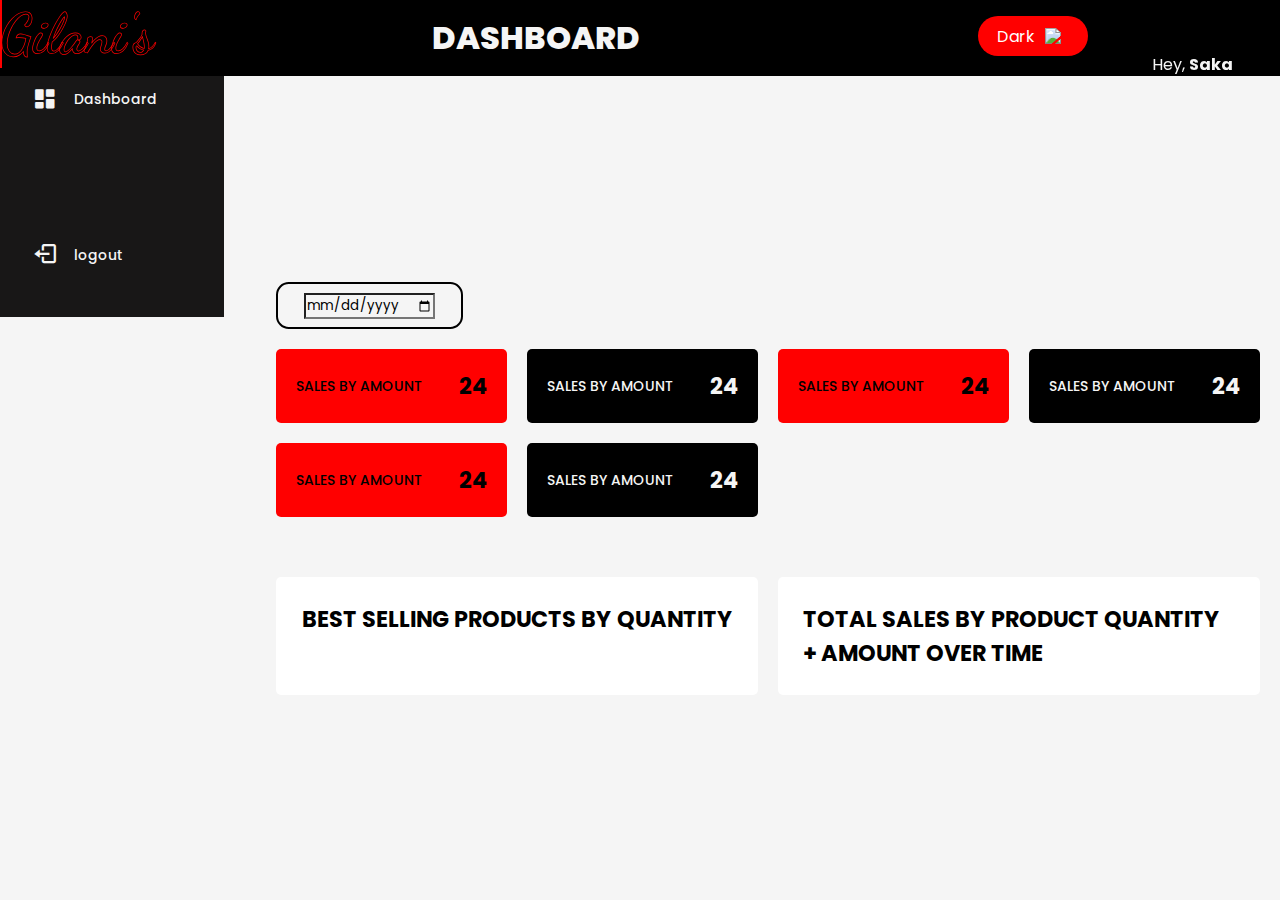
==== index.html @ db0be956 "size" ====
<!DOCTYPE html>
<html lang="en">
<head>
  <meta charset="UTF-8">
  <meta name="viewport" content="width=device-width, initial-scale=1.0">
  <title>DASHBOARD</title>

  <link rel="stylesheet" href="css/style.css">

  <!--box icons-->
  <link href='https://unpkg.com/boxicons@2.1.4/css/boxicons.min.css' rel='stylesheet'>

  <!--google font-->
  <link rel="preconnect" href="https://fonts.googleapis.com">
<link rel="preconnect" href="https://fonts.gstatic.com" crossorigin>
<link href="https://fonts.googleapis.com/css2?family=Poppins:ital,wght@0,100;0,200;0,300;0,400;0,500;0,600;0,700;0,800;0,900;1,100;1,200;1,300;1,400;1,500;1,600;1,700;1,800;1,900&display=swap" rel="stylesheet">

<link rel="preconnect" href="https://fonts.googleapis.com">
<link rel="preconnect" href="https://fonts.gstatic.com" crossorigin>
<link href="https://fonts.googleapis.com/css2?family=Dancing+Script:wght@400..700&display=swap" rel="stylesheet">

<!--material icons-->
<link rel="stylesheet" href="https://fonts.googleapis.com/css2?family=Material+Symbols+Outlined:opsz,wght,FILL,GRAD@20..48,100..700,0..1,-50..200" />

</head>
<body>
  <div class="home">
    
   <header class="header">
      <a href="#" class="logo">Gilani's</a>

      <div class="heading">
        <h1>DASHBOARD</h1>
      </div>

      <div class="toggle-btn" id="theme-toggler">
        <span id="btnText">Dark</span>
        <img src="img/moon.png" id="btnIcon">
      </div>

      <div class="profile">
        <div class="info">
          <p>Hey, <b>Saka</b></p>
        </div>
        <div class="profile-photo">
          <img src="img/0_Saka.webp" alt="">
        </div>
      </div>
    </header> 
    <aside>
      <div class="top">
    <div class="close" id="close-btn">
       <i class='bx bx-x'></i>
    </div>
  </div>
  <div class="sidebar">
    <a href="#">
      <i class='bx bxs-dashboard'></i>
      <h3>Dashboard</h3>
    </a>
    <a href="#">
      <i class='bx bx-log-out'></i>
      <h3>logout</h3>
    </a>
  </div>
  </aside>
  <!--aside end-->

  <div class="main-content">
    <div class="date">
      <input type="date">
    </div>
    <div class="main-cards">

      <div class="card">
        <div class="card-inner">
          <h3>SALES BY AMOUNT</h3>
          <h2>24</h2>
        </div>
      </div>

      <div class="card">
        <div class="card-inner">
          <h3>SALES BY AMOUNT</h3>
          <h2>24</h2>
        </div>
      </div>

      <div class="card">
        <div class="card-inner">
          <h3>SALES BY AMOUNT</h3>
          <h2>24</h2>
        </div>
      </div>

      <div class="card">
        <div class="card-inner">
          <h3>SALES BY AMOUNT</h3>
          <h2>24</h2>
        </div>
      </div>

      <div class="card">
        <div class="card-inner">
          <h3>SALES BY AMOUNT</h3>
          <h2>24</h2>
        </div>
      </div>

      <div class="card">
        <div class="card-inner">
          <h3>SALES BY AMOUNT</h3>
          <h2>24</h2>
        </div>
      </div>
    </div>
<!--
    <div class="main-content">
      <div class="sales">
        icon
        <div class="middle">
          <div class="left">
            <h3>SALES BY AMOUNT</h3>
            <h1>25,000KSHS</h1>
          </div>
          <div class="progress">
            <svg>
              <circle cx="38" cy="38" r="36"></circle>
            </svg>
            <div class="number">
              <p>81%</p>
            </div>
          </div>
        </div>
        <small class="text-muted"> last 24 hrs</small>
      </div>

      <div class="sales">
        <!--icon
        <div class="middle">
          <div class="left">
            <h3>TOTAL NO. OF SKUS SOLD</h3>
            <h1>25,000KSHS</h1>
          </div>
          <div class="progress">
            <svg>
              <circle cx="38" cy="38" r="36"></circle>
            </svg>
            <div class="number">
              <p>81%</p>
            </div>
          </div>
        </div>
        <small class="text-muted"> last 24 hrs</small>
      </div>

      <div class="sales">
        <!--icon
        <div class="middle">
          <div class="left">
            <h3>TOTAL NO. OF CUSTOMERS SOLD TO</h3>
            <h1>25,000KSHS</h1>
          </div>
          <div class="progress">
            <svg>
              <circle cx="38" cy="38" r="36"></circle>
            </svg>
            <div class="number">
              <p>81%</p>
            </div>
          </div>
        </div>
        <small class="text-muted"> last 24 hrs</small>
      </div>

      <div class="sales">
        <!--icon
        <div class="middle">
          <div class="left">
            <h3>PERCENTAGE INCREMENT AGAINST LAST YEAR VALUES</h3>
            <h1>25,000KSHS</h1>
          </div>
          <div class="progress">
            <svg>
              <circle cx="38" cy="38" r="36"></circle>
            </svg>
            <div class="number">
              <p>81%</p>
            </div>
          </div>
        </div>
        <small class="text-muted"> last 24 hrs</small>
      </div>


      <div class="sales">
        <!--icon
        <div class="middle">
          <div class="left">
            <h3>PERCENTAGE DECREMENT AGAINST LAST YEAR VALUES</h3>
            <h1>25,000KSHS</h1>
          </div>
          <div class="progress">
            <svg>
              <circle cx="38" cy="38" r="36"></circle>
            </svg>
            <div class="number">
              <p>81%</p>
            </div>
          </div>
        </div>
        <small class="text-muted"> last 24 hrs</small>
      </div>


      <div class="sales">
        <!--icon
        <div class="middle">
          <div class="left">
            <h3>SLOW MOVING SKUS</h3>
            <h1>25,000KSHS</h1>
          </div>
          <div class="progress">
            <svg>
              <circle cx="38" cy="38" r="36"></circle>
            </svg>
            <div class="number">
              <p>81%</p>
            </div>
          </div>
        </div>
        <small class="text-muted"> last 24 hrs</small>
      </div>
    </div>

    <div class="graph">
    <canvas id="myLineChart" style="width:100%;max-width:700px"></canvas>

    <canvas id="myChart" style="width:100%;max-width:700px"></canvas>
  </div>-->

  <div class="charts">
    <div class="charts-card">
      <h2 class="chart-title"> BEST SELLING PRODUCTS BY QUANTITY</h2>
      <div id="bar-charts"></div>
    </div>

    <div class="charts-card">
      <h2 class="chart-title"> TOTAL SALES BY PRODUCT QUANTITY + AMOUNT OVER TIME</h2>
      <div id="line-charts"></div>
    </div>
  </div>

</div>
   <!--main-content end-->
  <!--JavaScript-->
  <script
  src="https://cdnjs.cloudflare.com/ajax/libs/Chart.js/2.9.4/Chart.js">
  </script>

  <script src="js/chart.js"></script>
  <!--ApexCharts-->
  <script src="https://cdnjs.cloudflare.com/ajax/libs/apexcharts/3.49.2/apexcharts.min.js"></script>
  <script src="js/theme.js"></script>
  <script src="js/script.js"></script>
  
</body>
</html>
---- css/style.css ----
*{
  margin: 0;
  padding: 0;
  box-sizing: border-box;
  scroll-behavior: smooth;
  font-family: "Poppins", sans-serif;
  }

  :root {
    --main-color: #ff0000;
    --background-color: #f5f5f5;
    --text-color: #000000;
    --third-color: #e90000;
  }
  
  .dark-theme {
    --main-color: white;
    --background-color: black;
    --text-color: white;
    --third-color: #e90000;
  }
  
  body {
  background-color: var(--background-color);
    color: var(--text-color);
  }

  a {
    color: var(--main-color);
    text-decoration: none;
  }
  
  h1 {
    font-weight: 800;    
  }
  
  h2 {
    font-size: 1.4rem;
  }
  
  h3 {
    font-weight: 500;
    font-size: 0.87rem;
  }
  
  .text-muted {
    color: black;
  }

  img {
    display: block;
    width: 100%;

  }

  small {
    font-size: 0.75rem;
  }


  .profile-photo {
    position: absolute;
    right: 5%;
    top: 1rem;
    width: 3.8rem;
    height: 3.8rem;
    border-radius: 50%;
    overflow: hidden;
  }

  .info {
    position: absolute;
    right: 3.7%;
    top: 3.25rem;
  }

  .info p {
    color: #f5f5f5;
  }
  

  /*home css*/
.home {
  display: grid;
  grid-template-columns: 260px 1fr 1fr 1fr;
  
  grid-template-areas: "sidebar header header header"
  "sidebar main main main ";
  height: 100vh;
}

.header {
  grid-area: header;
  position: fixed;
  top: 0;                 
  left: 0;
  width: 100%;
  height: 76px;
  padding: 2rem 9%;
  background: black;
  display: flex;
  justify-content: space-between;
  align-items: center;
  z-index: 1;
  transition: .3s;
}


.logo {
  position: absolute;
  top: 0;
  left: 0;
  width: 9.6rem;
  font-family: "Dancing Script", cursive;
  font-size: 3.5rem;
  font-weight: 700;
  text-decoration: none;
  color: transparent;
  -webkit-text-stroke: .7px var(--main-color);
  background-image: linear-gradient(var(--main-color), var(--main-color));
  background-repeat: no-repeat;
  -webkit-background-clip: text;
  background-position: -9.6rem 0;
  animation: homeBgText 6s linear infinite;
  animation-delay: 1.5s;
}

.logo::before {
  content: '';
  position: absolute;
  top: 0;
  left: 0;
  width: 0;
  height: 100%;
  border-right: 2px solid var(--main-color);
  z-index: -1;
 
}

.logo::before {
  animation: homeCursorText 6s linear infinite;
  animation-delay: 1.5s;
}

.header .heading {
  position: absolute;
  display: flex;
  justify-content: center;
  right: 50%;
}

.header .heading h1 {
  color: #f5f5f5;
  z-index: 2;
}

aside {
  left: -100%;
  height: 100%;
  background-color: var(--background-color);
  animation: showMenu 400ms ease fowards;
}

aside .top {
  background-color: var(--bg-color);
  display: flex;
  align-items: center;
  justify-content: space-between;
  margin-top: 1.4rem;
}

aside .close {
 display: none;
}

aside .sidebar {
  grid-area: sidebar;
  color: #f5f5f5;
  background: rgb(24, 23, 23);
  display: flex;
  flex-direction: column;
  height: 100%;
  position: relative;
  top: 3rem;
}

aside .sidebar a {
  display: flex;
  color: var(--sec-bg-color);
  margin-left: 2rem;
  gap: 1rem;
  align-items: center;
  position: relative;
  height: 3.7rem;
  transition: all 300ms ease;
}

aside .sidebar a i {
  font-size: 1.6rem;
  transition: all 300ms ease;
}

aside .sidebar a:last-child{
  position: absolute;
  bottom: 2rem;
  width: 100%;
}

aside .sidebar a:active {
  background: var(--sec-bg-color);
  color: var(--bg-color);
  margin-left: 0;
}

aside .sidebar a:active::before {
  content: "";
  width: 6px;
  height: 100%;
  background: var(--main-color);
}

aside .sidebar a:active i {
  color: var(--bg-color);
  margin-left: calc(1rem - 3px);
}

aside .sidebar a:hover {
  color: var(--main-color)
}

aside .sidebar a:hover i {
  margin-left: 1rem;
}

.main-content {
  grid-area: main;
  margin-left: 2rem;
  overflow-y: auto;
  padding: 20px 20px;
}

.main-content .date {
  display: inline-block;
  background: var(--bg-color);
  border-radius: .8rem;
  border: 2px solid black;
  margin-top: 1rem;
  padding: 0.5rem 1.6rem;
}

.main-content .date input[type="date"] {
  background: transparent;
  color: var(--sec-bg-color);
} 


.main-cards {
  display: grid;
  grid-template-columns: 1fr 1fr 1fr 1fr;
  gap: 20px;
  margin: 20px 0;
}

.card {
  display: flex;
  flex-direction: column;
  justify-content: space-between;
  padding: 20px;
  border-radius: 5px;
}

.card:first-child {
  background-color: red;
}

.card:nth-child(2) {
  background-color: black;
  color: #f5f5f5;
}

.card:nth-child(3) {
  background-color: red;
}

.card:nth-child(4) {
  background-color: black;
  color: #f5f5f5;
}

.card:nth-child(5) {
  background-color: red;
}

.card:nth-child(6) {
  background-color: black;
  color: #f5f5f5;
}

.card-inner {
  display: flex;
  align-items: center;
  justify-content: space-between;
}


/*main .graph {
  margin-top: 2rem;
  display: grid;
  grid-template-columns: repeat(2, 1fr);
  gap: 1.6rem;

}

main .main-content > div {
  background: var(--bg-color);
  padding: 2rem;
  border-radius: 2rem;
  margin-top: 1rem;
  box-shadow: var(--main-color);
  transition: all 300ms ease;
}

main .main-content > div:hover {
  box-shadow: none;
}

main .main-content > div span {
  background: var(--main-color);
  padding: 0.5rem;
  border-radius: 50%;
  color: black;
  font-size: 2rem;
}

main .main-content > div .middle {
  display: flex;
  align-items: center;
  justify-content: space-between;
}

main .main-content h3 {
  margin: 1rem 0 0.6rem;
}

main .main-content .progress{
  position: relative;
  width: 92px;
  height: 92px;
  border-radius: 50%;
}

main .main-content svg {
  width: 7rem;
  height: 7rem;
}

main .main-content svg circle {
  fill: none;
  stroke: var(--main-color);
  stroke-width: 14;
  stroke-linecap: round;
  transform: translate(5px, 5px);
  stroke-dasharray: 110;
  stroke-dashoffset: 92;
}

main .main-content .sales svg circle {
  stroke-dasharray: 200;
  stroke-dashoffset: -30;
}*/


.charts {
  display: grid;
  grid-template-columns: 1fr 1fr;
  gap: 20px;
  margin-top: 60px;
}

.charts-card {
  background-color: white;
  margin-bottom: 20px;
  padding: 25px;
  box-sizing: border-box;
  -webkit-column-break-inside: avoid;
  border-radius: 5px;
  
}

.chart-title {
  display: flex;
  align-items: center;
  justify-content: center;
}

.toggle-btn {
  position: absolute;
  background: red;
  color: #FFF;
  display: flex;
  align-items: center;
  justify-content: center;
  top: 1rem;
  right: 15%;
  width: 110px;
  height: 40px;
  border-radius: 20px;
  cursor: pointer;
}

.toggle-btn img {
  width: 25px;
  margin-left: 10px;
}




/*login css*/

.navbar {
  position: absolute;
  right: 5%;
}

.navbar a{
  font-size: 1.6rem;
  font-weight: 500; 
  margin-left: 3.5rem;
  transition: 1s;
}

.navbar a:hover,
.navbar a:active {
  color: var(--main-color);
}

.navbar .btnlogin-popup {
  border: none;
  border-radius: 50px;
  padding: 10px 20px;
  position: relative;
  color: transparent;
  -webkit-text-stroke: .5px var(--main-color);
  font-size: 1.5rem;
  background: transparent;
  z-index: 1;
  transition: .5s;
  overflow: hidden;
}

.navbar .btnlogin-popup:hover {
  color: var(--text-color);
}

.navbar .btnlogin-popup::before {
  content: '';
  position: absolute;
  top: 0;
  left: 0;
  width: 0;
  height: 100%;
  background: var(--main-color);
  z-index: -1;
  transition: .5s;
}

.navbar .btnlogin-popup:hover::before {
  width: 100%;
}

.wrapper {
  position: relative;
  width: 400px;
  height: 440px;
  background: transparent;
  border: 2px solid var(--main-color);
  border-radius: 20px;
  backdrop-filter: blur(20px);
  box-shadow: 0 0 30px var(--main-color);
  display: flex;
  justify-content: center;
  align-items: center;
  overflow: hidden;
  transform: scale(0);
  transition: transform .5s ease, height .2s ease;
}

.wrapper h2 {
  color: var(--text-color);
  
}

.wrapper.active-popup {
  transform: scale(1);
}

.wrapper.active {
  height: 520px;
}

.wrapper .form-box {
  width: 100%;
  padding: 40px;
}

.wrapper .form-box.login {
 transition: transform .18s ease;
 transform: translateX(0);
}

.wrapper.active .form-box.login {
  transition: none;
  transform: translateX(-400px);
} 

.wrapper .form-box.register {
  position: absolute;
  transition: none;
  transform: translateX(400px);
}

.wrapper.active .form-box.register {
  transition: none;
  transform: translateX(0);
} 

.form-box h2 {
  font-size: 1.2rem;
  text-align: center;
}

.wrapper .input-box {
  position: relative;
  width: 100%;
  height: 50px;
  border-bottom: 2px solid var(--main-color);
  margin: 30px 0;
}

.wrapper .input-box label {
  position: absolute;
  top: 50%;
  left: 5px;
  transform: translateY(-50%);
  font-size: 1rem;
  color: var(--text-color);
  font-weight: 500;
  pointer-events: none;
  transition: .5s;
}

.wrapper .input-box input:focus~label, 
.wrapper .input-box input:valid~label {
  top: -5px;
}

.wrapper .input-box input {
  width: 100%;
  height: 100%;
  background: transparent;
  border: none;
  outline: none;
  font-size: 1rem;
  color: var(--text-color);
  font-weight: 600;
  padding: 0 35px 0 5px;
}

.wrapper .input-box .icon {
  position: absolute;
  right: 8px;
  font-size: 1rem;
  line-height: 57px;
}

.remember-forgot {
  font-size: .9rem;
  color: var(--text-color);
  font-weight: 500;
  margin: -15px 0 15px;
  display: flex;
  justify-content: space-between;
}

.remember-forgot label input {
  accent-color: var(--main-color);
  margin-right: 3px;
}

.remember-forgot a {
  color: var(--main-color);
  text-decoration: none;
}

.remember-forgot a:hover {
  text-decoration: underline;
}

.submit-btn {
  width: 100%;
  height: 45px;
  background: var(--main-color);
  border: none;
  border-radius: 6px;
  cursor: pointer;
  font-size: 1rem;
  color: var(--text-color);
  font-weight: 500;
}

.login-register {
  font-size: .9rem;
  color: var(--text-color);
  text-align: center;
  font-weight: 500;
  margin: 25px 0 10px;
}

.login-register a {
  color: var(--main-color);
  text-decoration: none;
  font-weight: 600;
}

.login-register a:hover {
  text-decoration: underline;
}



/* Small devices (phones, less than 768px) */
@media (max-width: 767px) {
  .home {
    width: 100%;
    grid-template-columns: 1fr;
  }

  .header {
    padding: 1rem 5%;
  }

  aside {
    position: fixed;
    left: 0;
    width: 18rem;
    z-index: 3;
    box-shadow: 1rem 3rem 4rem;
    height: 100vh;
  }

  aside .sidebar h3{
    display: inline;
  }

  aside .sidebar a{
    width: 100%;
    height: 3.4rem;
  }

  main .main-content {
    grid-template-columns: 1fr;
  }

  main .graph {
    grid-template-columns: 1fr;
  }
}

/* Medium devices (tablets, 768px and up) */
@media (min-width: 768px) and (max-width: 991px) {
  .home {
    grid-template-columns: 12rem auto 18rem;
  }

  .header {
    padding: 1.5rem 7%;
  }

  main .main-content {
    grid-template-columns: repeat(2, 1fr);
  }

  main .graph {
    grid-template-columns: 1fr;
  }
}

/* Large devices (desktops, 992px and up) */
@media (min-width: 992px) and (max-width: 1199px) {
  .home {
    grid-template-columns: 14rem auto 20rem;
  }

  .header {
    padding: 2rem 8%;
  }

  main .main-content {
    grid-template-columns: repeat(2, 1fr);
  }

  main .graph {
    grid-template-columns: 1fr;
  }
}

/* Laptop screens (1024px to 1440px) */
@media (min-width: 1024px) and (max-width: 1440px) {
  .home {
    grid-template-columns: 14rem auto 22rem;
  }

  .header {
    padding: 2rem 8%;
  }

  main .main-content {
    grid-template-columns: repeat(3, 1fr);
  }

  main .graph {
    grid-template-columns: repeat(2, 1fr);
  }
}

/* Specific media query for 1366px width */
@media (min-width: 1366px) and (max-width: 1366px) and (min-height: 768px) and (max-height: 768px) {
  .home {
    grid-template-columns: 14rem auto 22rem;
  }

  .header {
    padding: 2rem 8%;
  }

  main .main-content {
    grid-template-columns: repeat(3, 1fr);
  }

  main .graph {
    grid-template-columns: repeat(2, 1fr);
  }
}

/* Extra large devices (large desktops, 1441px and up) */
@media (min-width: 1441px) {
  .home {
    grid-template-columns: 14rem auto 23rem;
  }

  .header {
    padding: 2rem 9%;
  }

  main .main-content {
    grid-template-columns: repeat(3, 1fr);
  }

  main .graph {
    grid-template-columns: repeat(2, 1fr);
  }
}



/* KEYFRAMES ANIMATION */
@keyframes homeBgText {
  0%,10%,100% {
      background-position: -9.6rem 0;
  }
  65%,85% {
      background-position: 0 0;
  }
}

@keyframes homeCursorText {
  0%,10%,100% {
      width: 0;
  }
  65%,78%,85% {
      width: 100%;
      opacity: 1;
  }

  75%,81% {
      opacity: 0;
  }
}

@keyframes showMenu {
  to {
    left: 0;
  }
}
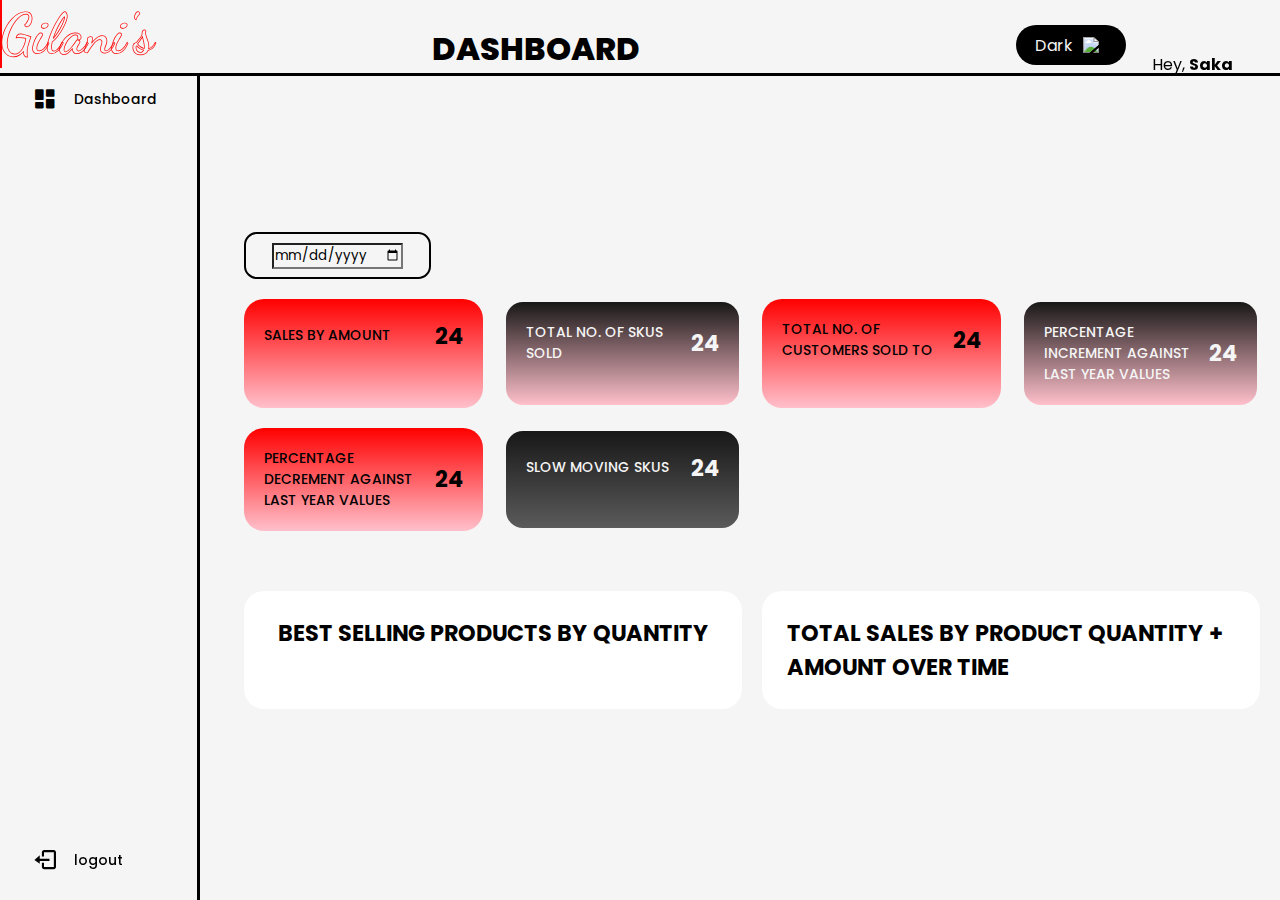
==== commit 5a4d308f: "gradient" ====
--- a/index.html
+++ b/index.html
@@ -81,35 +81,36 @@
 
       <div class="card">
         <div class="card-inner">
-          <h3>SALES BY AMOUNT</h3>
-          <h2>24</h2>
-        </div>
-      </div>
-
-      <div class="card">
-        <div class="card-inner">
-          <h3>SALES BY AMOUNT</h3>
-          <h2>24</h2>
-        </div>
-      </div>
-
-      <div class="card">
-        <div class="card-inner">
-          <h3>SALES BY AMOUNT</h3>
-          <h2>24</h2>
-        </div>
-      </div>
-
-      <div class="card">
-        <div class="card-inner">
-          <h3>SALES BY AMOUNT</h3>
-          <h2>24</h2>
-        </div>
-      </div>
-
-      <div class="card">
-        <div class="card-inner">
-          <h3>SALES BY AMOUNT</h3>
+          <h3>TOTAL NO. OF SKUS SOLD</h3>
+          <div id=""></div>
+          <h2>24</h2>
+        </div>
+      </div>
+
+      <div class="card">
+        <div class="card-inner">
+          <h3>TOTAL NO. OF CUSTOMERS SOLD TO</h3>
+          <h2>24</h2>
+        </div>
+      </div>
+
+      <div class="card">
+        <div class="card-inner">
+          <h3>PERCENTAGE INCREMENT AGAINST LAST YEAR VALUES</h3>
+          <h2>24</h2>
+        </div>
+      </div>
+
+      <div class="card">
+        <div class="card-inner">
+          <h3>PERCENTAGE DECREMENT AGAINST LAST YEAR VALUES</h3>
+          <h2>24</h2>
+        </div>
+      </div>
+
+      <div class="card">
+        <div class="card-inner">
+          <h3>SLOW MOVING SKUS</h3>
           <h2>24</h2>
         </div>
       </div>
--- a/css/style.css
+++ b/css/style.css
@@ -10,19 +10,19 @@
     --main-color: #ff0000;
     --background-color: #f5f5f5;
     --text-color: #000000;
-    --third-color: #e90000;
+    --chart-bg:white;
   }
   
   .dark-theme {
     --main-color: white;
-    --background-color: black;
-    --text-color: white;
-    --third-color: #e90000;
+    --background-color: #181717;
+    --text-color: #f5f5f5;
+    --chart-bg:black;
   }
   
   body {
   background-color: var(--background-color);
-    color: var(--text-color);
+  color: var(--text-color);
   }
 
   a {
@@ -75,7 +75,7 @@
   }
 
   .info p {
-    color: #f5f5f5;
+    color: var(--text-color);
   }
   
 
@@ -83,7 +83,6 @@
 .home {
   display: grid;
   grid-template-columns: 260px 1fr 1fr 1fr;
-  
   grid-template-areas: "sidebar header header header"
   "sidebar main main main ";
   height: 100vh;
@@ -96,8 +95,9 @@
   left: 0;
   width: 100%;
   height: 76px;
-  padding: 2rem 9%;
-  background: black;
+  
+  background: var(--background-color);
+  border-bottom: solid var(--text-color);
   display: flex;
   justify-content: space-between;
   align-items: center;
@@ -116,8 +116,8 @@
   font-weight: 700;
   text-decoration: none;
   color: transparent;
-  -webkit-text-stroke: .7px var(--main-color);
-  background-image: linear-gradient(var(--main-color), var(--main-color));
+  -webkit-text-stroke: .7px #ff0000;
+  background-image: linear-gradient(#ff0000, #ff0000);
   background-repeat: no-repeat;
   -webkit-background-clip: text;
   background-position: -9.6rem 0;
@@ -132,7 +132,7 @@
   left: 0;
   width: 0;
   height: 100%;
-  border-right: 2px solid var(--main-color);
+  border-right: 2px solid #ff0000;
   z-index: -1;
  
 }
@@ -147,16 +147,23 @@
   display: flex;
   justify-content: center;
   right: 50%;
+  bottom: 0;
 }
 
 .header .heading h1 {
-  color: #f5f5f5;
+  color: var(--text-color);
   z-index: 2;
 }
 
 aside {
-  left: -100%;
-  height: 100%;
+  position: fixed;
+  height: 100vh;
+  padding-bottom: 2%;
+  left: 0; 
+  top: 0; 
+  width: 200px; 
+  display: flex;
+  flex-direction: column;
   background-color: var(--background-color);
   animation: showMenu 400ms ease fowards;
 }
@@ -175,8 +182,9 @@
 
 aside .sidebar {
   grid-area: sidebar;
-  color: #f5f5f5;
-  background: rgb(24, 23, 23);
+  color: var(--text-color);
+  border-right: solid var(--text-color);
+  background: var(--background-color);
   display: flex;
   flex-direction: column;
   height: 100%;
@@ -186,7 +194,7 @@
 
 aside .sidebar a {
   display: flex;
-  color: var(--sec-bg-color);
+  color: var(--text-color);
   margin-left: 2rem;
   gap: 1rem;
   align-items: center;
@@ -207,7 +215,7 @@
 }
 
 aside .sidebar a:active {
-  background: var(--sec-bg-color);
+  background: var(--background-color);
   color: var(--bg-color);
   margin-left: 0;
 }
@@ -220,12 +228,12 @@
 }
 
 aside .sidebar a:active i {
-  color: var(--bg-color);
+  color: var(--background-color);
   margin-left: calc(1rem - 3px);
 }
 
 aside .sidebar a:hover {
-  color: var(--main-color)
+  color: #ff0000;
 }
 
 aside .sidebar a:hover i {
@@ -234,23 +242,24 @@
 
 .main-content {
   grid-area: main;
-  margin-left: 2rem;
+  margin-top: 2.8rem;
+  
   overflow-y: auto;
   padding: 20px 20px;
 }
 
 .main-content .date {
   display: inline-block;
-  background: var(--bg-color);
+  background: var(--background-color);
   border-radius: .8rem;
-  border: 2px solid black;
+  border: 2px solid var(--text-color);
   margin-top: 1rem;
   padding: 0.5rem 1.6rem;
 }
 
 .main-content .date input[type="date"] {
   background: transparent;
-  color: var(--sec-bg-color);
+  color: var(--text-color);
 } 
 
 
@@ -266,34 +275,37 @@
   flex-direction: column;
   justify-content: space-between;
   padding: 20px;
-  border-radius: 5px;
+  border-radius: 20px;
 }
 
 .card:first-child {
-  background-color: red;
+  background-image: linear-gradient(#ff0000, pink);
 }
 
 .card:nth-child(2) {
-  background-color: black;
+  background-image: linear-gradient(#181717, pink);
   color: #f5f5f5;
+  border: solid #f5f5f5;
 }
 
 .card:nth-child(3) {
-  background-color: red;
+  background-image: linear-gradient(#ff0000, pink);
 }
 
 .card:nth-child(4) {
-  background-color: black;
+  background-image: linear-gradient(#181717, pink);
   color: #f5f5f5;
+  border: solid #f5f5f5;
 }
 
 .card:nth-child(5) {
-  background-color: red;
+  background-image: linear-gradient(#ff0000, pink);
 }
 
 .card:nth-child(6) {
-  background-color: black;
+  background-image: linear-gradient(#181717, rgb(92, 91, 91));
   color: #f5f5f5;
+  border: solid #f5f5f5;
 }
 
 .card-inner {
@@ -378,12 +390,12 @@
 }
 
 .charts-card {
-  background-color: white;
+  background-color: var(--chart-bg);
   margin-bottom: 20px;
   padding: 25px;
   box-sizing: border-box;
   -webkit-column-break-inside: avoid;
-  border-radius: 5px;
+  border-radius: 20px;
   
 }
 
@@ -395,13 +407,13 @@
 
 .toggle-btn {
   position: absolute;
-  background: red;
-  color: #FFF;
+  background: var(--text-color);
+  color: var(--background-color);
   display: flex;
   align-items: center;
   justify-content: center;
-  top: 1rem;
-  right: 15%;
+  bottom: .5rem;
+  right: 12%;
   width: 110px;
   height: 40px;
   border-radius: 20px;
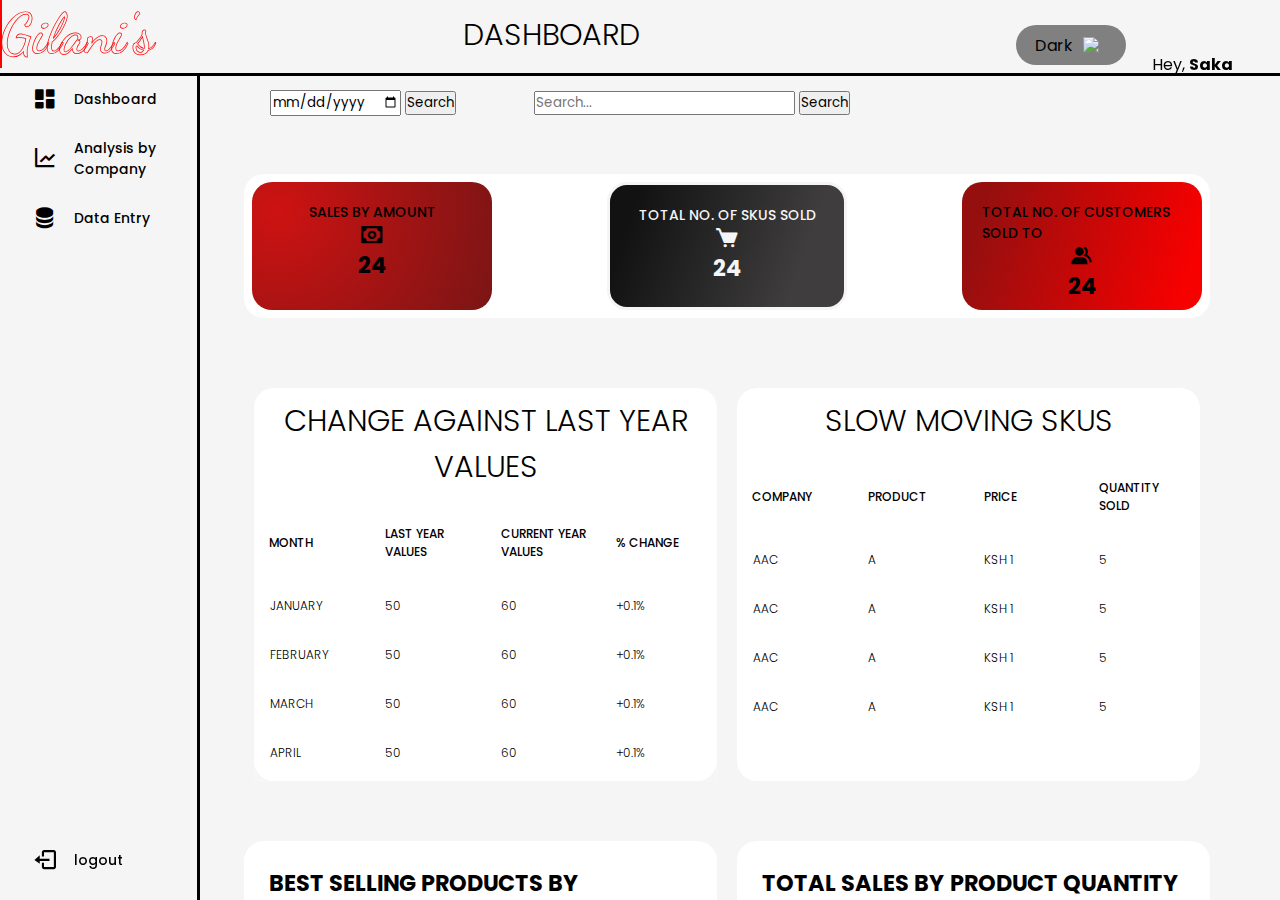
==== commit 1c7d822f: "icons" ====
--- a/index.html
+++ b/index.html
@@ -52,29 +52,47 @@
     <div class="close" id="close-btn">
        <i class='bx bx-x'></i>
     </div>
-  </div>
-  <div class="sidebar">
-    <a href="#">
+   </div>
+   <div class="sidebar">
+    <a href="index.html">
       <i class='bx bxs-dashboard'></i>
       <h3>Dashboard</h3>
+
+      <a href="analysis.html">
+        <i class='bx bx-line-chart'></i>
+        <h3>Analysis by Company</h3>
+  
+
+      <a href="entry.html">
+        <i class='bx bxs-data'></i>
+        <h3>Data Entry</h3>
+      </a>
+
     </a>
     <a href="#">
       <i class='bx bx-log-out'></i>
       <h3>logout</h3>
     </a>
-  </div>
-  </aside>
-  <!--aside end-->
-
-  <div class="main-content">
-    <div class="date">
-      <input type="date">
-    </div>
+   </div>
+   </aside>
+   <!--aside end-->
+
+   <div class="main-content">
+      <div class="date">
+          <input type="date" id="dateInput">
+          <button onclick="searchData()">Search</button>
+      </div>
+
+      <div class="search">
+        <input type="text" id="searchInput" placeholder="Search...">
+        <button onclick="searchFunction()">Search</button>
+      </div>
+
     <div class="main-cards">
-
       <div class="card">
         <div class="card-inner">
           <h3>SALES BY AMOUNT</h3>
+          <i class='bx bx-money'></i>
           <h2>24</h2>
         </div>
       </div>
@@ -82,6 +100,7 @@
       <div class="card">
         <div class="card-inner">
           <h3>TOTAL NO. OF SKUS SOLD</h3>
+          <i class='bx bxs-cart'></i>
           <div id=""></div>
           <h2>24</h2>
         </div>
@@ -90,157 +109,194 @@
       <div class="card">
         <div class="card-inner">
           <h3>TOTAL NO. OF CUSTOMERS SOLD TO</h3>
+          <i class='bx bxs-group'></i>
           <h2>24</h2>
         </div>
       </div>
-
-      <div class="card">
-        <div class="card-inner">
-          <h3>PERCENTAGE INCREMENT AGAINST LAST YEAR VALUES</h3>
-          <h2>24</h2>
-        </div>
-      </div>
-
-      <div class="card">
-        <div class="card-inner">
-          <h3>PERCENTAGE DECREMENT AGAINST LAST YEAR VALUES</h3>
-          <h2>24</h2>
-        </div>
-      </div>
-
-      <div class="card">
-        <div class="card-inner">
-          <h3>SLOW MOVING SKUS</h3>
-          <h2>24</h2>
-        </div>
-      </div>
-    </div>
-<!--
-    <div class="main-content">
-      <div class="sales">
-        icon
-        <div class="middle">
-          <div class="left">
-            <h3>SALES BY AMOUNT</h3>
-            <h1>25,000KSHS</h1>
-          </div>
-          <div class="progress">
-            <svg>
-              <circle cx="38" cy="38" r="36"></circle>
-            </svg>
-            <div class="number">
-              <p>81%</p>
-            </div>
-          </div>
-        </div>
-        <small class="text-muted"> last 24 hrs</small>
-      </div>
-
-      <div class="sales">
-        <!--icon
-        <div class="middle">
-          <div class="left">
-            <h3>TOTAL NO. OF SKUS SOLD</h3>
-            <h1>25,000KSHS</h1>
-          </div>
-          <div class="progress">
-            <svg>
-              <circle cx="38" cy="38" r="36"></circle>
-            </svg>
-            <div class="number">
-              <p>81%</p>
-            </div>
-          </div>
-        </div>
-        <small class="text-muted"> last 24 hrs</small>
-      </div>
-
-      <div class="sales">
-        <!--icon
-        <div class="middle">
-          <div class="left">
-            <h3>TOTAL NO. OF CUSTOMERS SOLD TO</h3>
-            <h1>25,000KSHS</h1>
-          </div>
-          <div class="progress">
-            <svg>
-              <circle cx="38" cy="38" r="36"></circle>
-            </svg>
-            <div class="number">
-              <p>81%</p>
-            </div>
-          </div>
-        </div>
-        <small class="text-muted"> last 24 hrs</small>
-      </div>
-
-      <div class="sales">
-        <!--icon
-        <div class="middle">
-          <div class="left">
-            <h3>PERCENTAGE INCREMENT AGAINST LAST YEAR VALUES</h3>
-            <h1>25,000KSHS</h1>
-          </div>
-          <div class="progress">
-            <svg>
-              <circle cx="38" cy="38" r="36"></circle>
-            </svg>
-            <div class="number">
-              <p>81%</p>
-            </div>
-          </div>
-        </div>
-        <small class="text-muted"> last 24 hrs</small>
-      </div>
-
-
-      <div class="sales">
-        <!--icon
-        <div class="middle">
-          <div class="left">
-            <h3>PERCENTAGE DECREMENT AGAINST LAST YEAR VALUES</h3>
-            <h1>25,000KSHS</h1>
-          </div>
-          <div class="progress">
-            <svg>
-              <circle cx="38" cy="38" r="36"></circle>
-            </svg>
-            <div class="number">
-              <p>81%</p>
-            </div>
-          </div>
-        </div>
-        <small class="text-muted"> last 24 hrs</small>
-      </div>
-
-
-      <div class="sales">
-        <!--icon
-        <div class="middle">
-          <div class="left">
-            <h3>SLOW MOVING SKUS</h3>
-            <h1>25,000KSHS</h1>
-          </div>
-          <div class="progress">
-            <svg>
-              <circle cx="38" cy="38" r="36"></circle>
-            </svg>
-            <div class="number">
-              <p>81%</p>
-            </div>
-          </div>
-        </div>
-        <small class="text-muted"> last 24 hrs</small>
-      </div>
-    </div>
-
-    <div class="graph">
-    <canvas id="myLineChart" style="width:100%;max-width:700px"></canvas>
-
-    <canvas id="myChart" style="width:100%;max-width:700px"></canvas>
-  </div>-->
-
-  <div class="charts">
+    </div>
+
+    <section>
+      <div class="table-1">
+      <h1>Change against last year values</h1>
+      <div class="tbl-header">
+        <table cellpadding="0" cellspacing="0" border="0">
+          <thead>
+            <tr>
+              <th>Month</th>
+              <th>Last year values</th>
+              <th>Current year values</th>
+              <th>% Change</th>
+            </tr>
+          </thead>
+        </table>
+      </div>
+      
+
+      <div class="tbl-content">
+        <table cellpadding="0" cellspacing="0" border="0">
+          <tbody>
+            <tr>
+              <td>January</td>
+              <td>50</td>
+              <td>60</td>
+              <td>+0.1%</td>
+            </tr>
+            <tr>
+              <td>February</td>
+              <td>50</td>
+              <td>60</td>
+              <td>+0.1%</td>
+            </tr>
+            <tr>
+              <td>March</td>
+              <td>50</td>
+              <td>60</td>
+              <td>+0.1%</td>
+            </tr>
+            <tr>
+              <td>April</td>
+              <td>50</td>
+              <td>60</td>
+              <td>+0.1%</td>
+            </tr>
+            <tr>
+              <td>may</td>
+              <td>50</td>
+              <td>60</td>
+              <td>+0.1%</td>
+            </tr>
+            <tr>
+              <td>June</td>
+              <td>50</td>
+              <td>60</td>
+              <td>+0.1%</td>
+            </tr>
+            <tr>
+              <td>July</td>
+              <td>50</td>
+              <td>60</td>
+              <td>+0.1%</td>
+            </tr>
+            <tr>
+              <td>august</td>
+              <td>50</td>
+              <td>60</td>
+              <td>+0.1%</td>
+            </tr>
+            <tr>
+              <td>September</td>
+              <td>50</td>
+              <td>60</td>
+              <td>+0.1%</td>
+            </tr>
+            <tr>
+              <td>october</td>
+              <td>50</td>
+              <td>60</td>
+              <td>+0.1%</td>
+            </tr>
+            <tr>
+              <td>November</td>
+              <td>50</td>
+              <td>60</td>
+              <td>+0.1%</td>
+            </tr>
+            <tr>
+              <td>December</td>
+              <td>50</td>
+              <td>60</td>
+              <td>+0.1%</td>
+            </tr>
+          </tbody>
+        </table>
+      </div>    
+    </div>
+      
+        <div class="table-2">
+        <h1>SLOW MOVING SKUS</h1>
+  <div class="tbl-header">
+    <table cellpadding="0" cellspacing="0" border="0">
+      <thead>
+        <tr>
+          <th>Company</th>
+          <th>Product</th>
+          <th>Price</th>
+          <th>Quantity Sold</th>
+        </tr>
+      </thead>
+    </table>
+  </div>
+  <div class="tbl-content">
+    <table cellpadding="0" cellspacing="0" border="0">
+      <tbody>
+        <tr>
+          <td>AAC</td>
+          <td>A</td>
+          <td>Ksh 1</td>
+          <td>5</td>
+        </tr>
+        <tr>
+          <td>AAC</td>
+          <td>A</td>
+          <td>Ksh 1</td>
+          <td>5</td>
+        </tr>
+        <tr>
+          <td>AAC</td>
+          <td>A</td>
+          <td>Ksh 1</td>
+          <td>5</td>
+        </tr>
+        <tr>
+          <td>AAC</td>
+          <td>A</td>
+          <td>Ksh 1</td>
+          <td>5</td>
+        </tr>
+        <tr>
+          <td>AAC</td>
+          <td>A</td>
+          <td>Ksh 1</td>
+          <td>5</td>
+        </tr>
+        <tr>
+          <td>AAC</td>
+          <td>A</td>
+          <td>Ksh 1</td>
+          <td>5</td>
+        </tr>
+        <tr>
+          <td>AAC</td>
+          <td>A</td>
+          <td>Ksh 1</td>
+          <td>5</td>
+        </tr>
+        <tr>
+          <td>AAC</td>
+          <td>A</td>
+          <td>Ksh 1</td>
+          <td>5</td>
+        </tr>
+        <tr>
+          <td>AAC</td>
+          <td>A</td>
+          <td>Ksh 1</td>
+          <td>5</td>
+        </tr>
+        <tr>
+          <td>AAC</td>
+          <td>A</td>
+          <td>Ksh 1</td>
+          <td>5</td>
+        </tr>
+      </tbody>
+    </table>
+  </div>
+</div>
+</section>
+        
+
+   <div class="charts">
     <div class="charts-card">
       <h2 class="chart-title"> BEST SELLING PRODUCTS BY QUANTITY</h2>
       <div id="bar-charts"></div>
@@ -249,6 +305,27 @@
     <div class="charts-card">
       <h2 class="chart-title"> TOTAL SALES BY PRODUCT QUANTITY + AMOUNT OVER TIME</h2>
       <div id="line-charts"></div>
+      <div class="chart-toggle">
+        <div class="dropdown">
+          <button class="dropdownbtn" id="weekBtn">Select Month</button>
+          <div class="dropdown-content">
+            <a href="#" data-month="January">January</a>
+            <a href="#" data-month="February">February</a>
+            <a href="#" data-month="March">March</a>
+            <a href="#" data-month="April">April</a>
+            <a href="#" data-month="May">May</a>
+            <a href="#" data-month="June">June</a>
+            <a href="#" data-month="July">July</a>
+            <a href="#" data-month="August">August</a>
+            <a href="#" data-month="September">September</a>
+            <a href="#" data-month="October">October</a>
+            <a href="#" data-month="November">November</a>
+            <a href="#" data-month="December">December</a>
+          </div>
+          
+        </div>
+        <button id="monthBtn">Monthly</button>
+      </div>
     </div>
   </div>
 
--- a/css/style.css
+++ b/css/style.css
@@ -10,14 +10,16 @@
     --main-color: #ff0000;
     --background-color: #f5f5f5;
     --text-color: #000000;
-    --chart-bg:white;
+    --chart-bg:white;  
+    --focus: #f5f5f5;
   }
   
   .dark-theme {
     --main-color: white;
-    --background-color: #181717;
+    --background-color: #0c0606;
     --text-color: #f5f5f5;
-    --chart-bg:black;
+    --chart-bg:#454545;
+    --focus: #454545;
   }
   
   body {
@@ -203,7 +205,7 @@
   transition: all 300ms ease;
 }
 
-aside .sidebar a i {
+aside .sidebar a i, .card-inner i{
   font-size: 1.6rem;
   transition: all 300ms ease;
 }
@@ -243,35 +245,34 @@
 .main-content {
   grid-area: main;
   margin-top: 2.8rem;
-  
   overflow-y: auto;
   padding: 20px 20px;
 }
 
 .main-content .date {
   display: inline-block;
-  background: var(--background-color);
-  border-radius: .8rem;
-  border: 2px solid var(--text-color);
   margin-top: 1rem;
   padding: 0.5rem 1.6rem;
 }
 
-.main-content .date input[type="date"] {
-  background: transparent;
-  color: var(--text-color);
-} 
-
+.main-content .search {
+  display: inline-block;
+  margin-left: 3rem;
+}
 
 .main-cards {
-  display: grid;
-  grid-template-columns: 1fr 1fr 1fr 1fr;
-  gap: 20px;
-  margin: 20px 0;
+  background: var(--chart-bg);
+  display: flex;
+  justify-content: space-between;
+  margin: 50px 50px 50px 0;
+  border-radius: 20px;
+  padding: 8px;
 }
 
 .card {
   display: flex;
+  height: 8rem;
+  width: 15rem;
   flex-direction: column;
   justify-content: space-between;
   padding: 20px;
@@ -279,114 +280,88 @@
 }
 
 .card:first-child {
-  background-image: linear-gradient(#ff0000, pink);
+  background: radial-gradient(circle at 10.6% 22.1%, rgb(206, 18, 18) 0%, rgb(122, 21, 21) 100.7%);
 }
 
 .card:nth-child(2) {
-  background-image: linear-gradient(#181717, pink);
+  background: linear-gradient(109.6deg, rgba(0, 0, 0, 0.93) 11.2%, rgb(63, 61, 61) 78.9%);
   color: #f5f5f5;
   border: solid #f5f5f5;
 }
 
 .card:nth-child(3) {
-  background-image: linear-gradient(#ff0000, pink);
-}
-
-.card:nth-child(4) {
-  background-image: linear-gradient(#181717, pink);
-  color: #f5f5f5;
-  border: solid #f5f5f5;
-}
-
-.card:nth-child(5) {
-  background-image: linear-gradient(#ff0000, pink);
-}
-
-.card:nth-child(6) {
-  background-image: linear-gradient(#181717, rgb(92, 91, 91));
-  color: #f5f5f5;
-  border: solid #f5f5f5;
+  background: linear-gradient(107.2deg, rgb(150, 15, 15) 10.6%, rgb(247, 0, 0) 91.1%);
 }
 
 .card-inner {
   display: flex;
+  flex-direction: column;
   align-items: center;
   justify-content: space-between;
 }
 
 
-/*main .graph {
-  margin-top: 2rem;
-  display: grid;
-  grid-template-columns: repeat(2, 1fr);
-  gap: 1.6rem;
-
-}
-
-main .main-content > div {
-  background: var(--bg-color);
-  padding: 2rem;
-  border-radius: 2rem;
-  margin-top: 1rem;
-  box-shadow: var(--main-color);
-  transition: all 300ms ease;
-}
-
-main .main-content > div:hover {
-  box-shadow: none;
-}
-
-main .main-content > div span {
-  background: var(--main-color);
-  padding: 0.5rem;
-  border-radius: 50%;
-  color: black;
-  font-size: 2rem;
-}
-
-main .main-content > div .middle {
-  display: flex;
-  align-items: center;
-  justify-content: space-between;
-}
-
-main .main-content h3 {
-  margin: 1rem 0 0.6rem;
-}
-
-main .main-content .progress{
-  position: relative;
-  width: 92px;
-  height: 92px;
-  border-radius: 50%;
-}
-
-main .main-content svg {
-  width: 7rem;
-  height: 7rem;
-}
-
-main .main-content svg circle {
-  fill: none;
-  stroke: var(--main-color);
-  stroke-width: 14;
-  stroke-linecap: round;
-  transform: translate(5px, 5px);
-  stroke-dasharray: 110;
-  stroke-dashoffset: 92;
-}
-
-main .main-content .sales svg circle {
-  stroke-dasharray: 200;
-  stroke-dashoffset: -30;
-}*/
+section{
+  margin: 50px 50px 50px 0;
+  padding-top: 10px;
+  display: flex;
+  text-transform: uppercase;
+ 
+}
+
+.table-1, .table-2{
+  padding-top: 10px;
+  margin: 10px;
+  background: var(--chart-bg);
+  border-radius: 20px;
+}
+
+h1{
+  font-size: 30px;
+  color: var(--text-color);
+  text-transform: uppercase;
+  font-weight: 300;
+  text-align: center;
+  margin-bottom: 15px;
+}
+table{
+  width:100%;
+  table-layout: fixed;
+}
+.tbl-header{
+  background-color: rgba(255,255,255,0.3);
+ }
+ 
+.tbl-content{
+  height:200px;
+  overflow-x:auto;
+  margin-top: 0px;
+  border: 1px solid rgba(255,255,255,0.3);
+}
+th{
+  padding: 20px 15px;
+  text-align: left;
+  font-weight: 500;
+  font-size: 12px;
+  color: var(--text-color);
+  text-transform: uppercase;
+}
+td{
+  padding: 15px;
+  text-align: left;
+  vertical-align:middle;
+  font-weight: 300;
+  font-size: 12px;
+  color: var(--text-color);
+  border-bottom: solid 1px rgba(255,255,255,0.1);
+}
 
 
 .charts {
   display: grid;
   grid-template-columns: 1fr 1fr;
   gap: 20px;
-  margin-top: 60px;
+  margin: 50px 50px 50px 0;
 }
 
 .charts-card {
@@ -407,8 +382,8 @@
 
 .toggle-btn {
   position: absolute;
-  background: var(--text-color);
-  color: var(--background-color);
+  background: grey;
+  color: var(--text-color);
   display: flex;
   align-items: center;
   justify-content: center;
@@ -424,6 +399,158 @@
   width: 25px;
   margin-left: 10px;
 }
+
+/* Dropdown button */
+.btn-box.btns .btn, .dropbtn, .dropdownbtn, #monthBtn, #monthlyBtn {
+  padding: 10px;
+  border-radius: 15px;
+  font-size: 14px;
+  border: none;
+  cursor: pointer;
+}
+
+/* Dropdown container */
+.dropdown {
+  position: relative;
+  display: inline-block;
+}
+
+/* Dropdown content (hidden by default) */
+.dropdown-content {
+  display: none;
+  position: absolute;
+  background-color: var(--background-color);
+  width: 120px; /* Adjust width as needed */
+  box-shadow: 0px 8px 16px 0px rgba(0,0,0,0.2);
+  z-index: 1;
+  top: 40px; /* Adjust the top position as needed */
+  right: 0;
+  max-height: 200px; /* Maximum height for scroll */
+  overflow-y: auto; /* Enable vertical scroll */
+}
+
+/* Links inside the dropdown */
+.dropdown-content a {
+  color: var(--text-color);
+  padding: 8px 12px; /* Adjust padding as needed */
+  text-decoration: none;
+  display: block;
+}
+
+/* Change color of dropdown links on hover */
+.dropdown-content a:hover {
+  background-color: #5c4f4f;
+}
+
+/* Show the dropdown menu on click */
+.dropdown.active .dropdown-content {
+  display: block;
+}
+
+/* Triangle indicator */
+.dropdown-content::before {
+  content: '';
+  position: absolute;
+  top: -8px;
+  right: 10px;
+  border-width: 0 8px 8px;
+  border-style: solid;
+  border-color: transparent transparent var(--background-color);
+}
+
+
+/*form css*/
+.entry {
+  position: relative;
+  display: flex;
+  background-color: var(--chart-bg);
+  margin-top: 4rem;
+  margin-bottom: 5rem;
+  margin-left: 30%;
+  border: 2px solid var(--main-color);
+  border-radius: 20px;
+  backdrop-filter: blur(20px);
+  box-shadow: 0 0 30px var(--main-color);
+  width: 350px;
+  justify-content: center;
+  align-items: center;
+  height: 440px;
+
+}
+
+.entry form {
+  display: flex;
+  flex-direction: column;
+  position: absolute;
+  width: 15rem;
+  justify-content: center;
+  align-items: center;
+  text-align: center;
+}
+
+.entry form .input-box {
+  display: block;
+  justify-content: space-between;
+  flex-wrap: wrap;
+}
+
+.entry form .input-box .input-field {
+  position: relative;
+  margin: .8rem 0;
+}
+
+.entry form .input-box .input-field input,
+.entry form .textarea-field textarea {
+  width: 100%;
+  height: 5px;
+  padding: 1.5rem;
+  font-size: 1.6rem;
+  color: var(--text-color);
+  background: transparent;
+  border-radius: .6rem;
+  border: .2rem solid var(--main-color);
+}
+
+.entry form .input-box .input-field input::placeholder,
+.entry form .textarea-field textarea::placeholder {
+  color: var(--text-color);
+}
+
+.entry form .focus {
+  position: absolute;
+  top: 0;
+  left: 0;
+  width: 0;
+  height: 100%;
+  background: var(--focus);
+  border-radius: .6rem;
+  z-index: -1;
+  transition: .5s;
+}
+
+.entry form .input-box .input-field input:focus~.focus,
+.entry form .input-box .input-field input:valid~.focus,
+.entry form .textarea-field textarea:focus~.focus,
+.entry form .textarea-field textarea:valid~.focus {
+  width: 100%;
+}
+
+.entry form .textarea-field {
+  position: relative;
+  margin: .8rem 0 2.7rem;
+  display: flex;
+}
+
+.entry form .textarea-field textarea {
+  resize: none;
+}
+
+.entry form .btn-box.btns .btn {
+  cursor: pointer;
+}
+
+
+
 
 
 
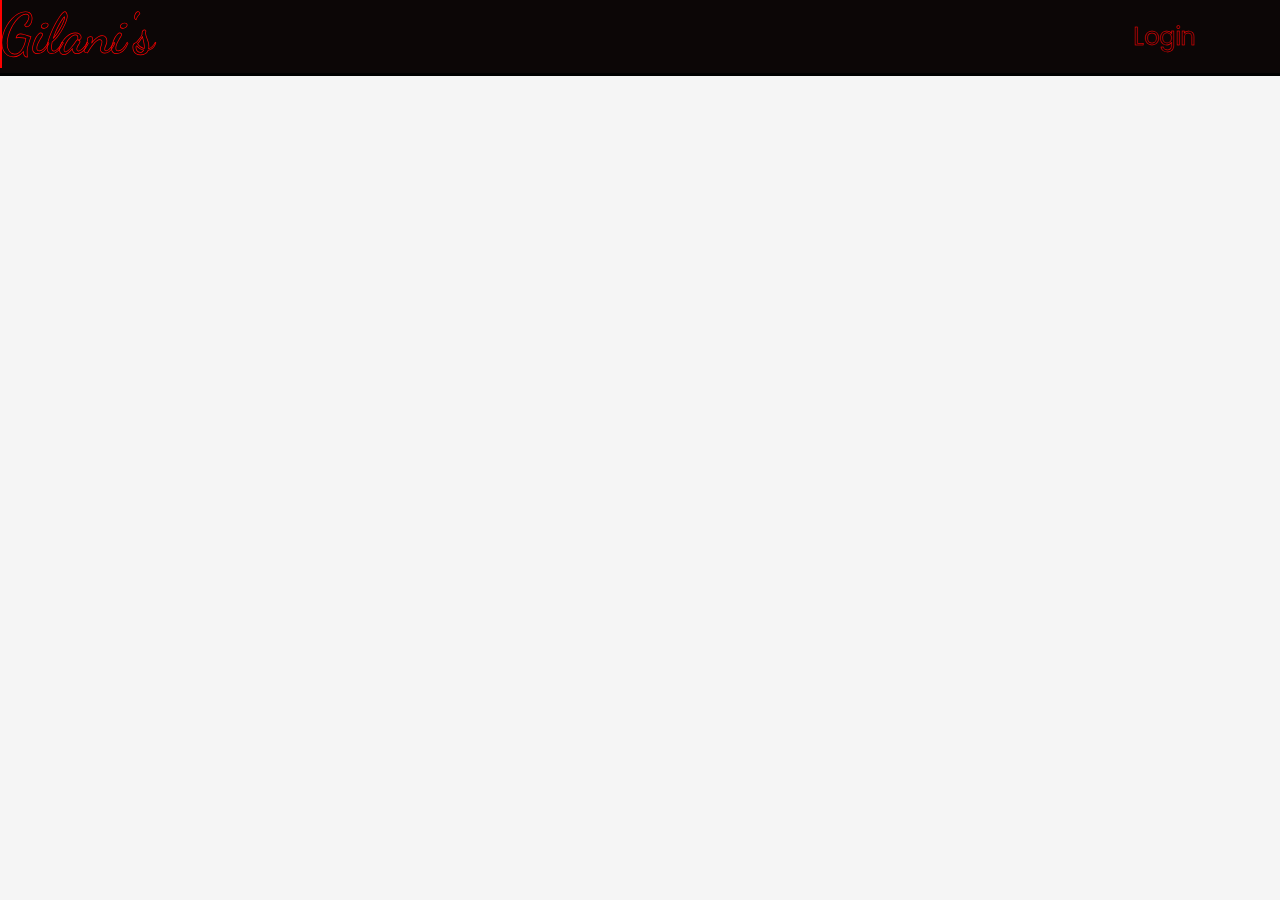
==== commit 3ea5c8e8: "login" ====
--- a/index.html
+++ b/index.html
@@ -5,6 +5,12 @@
   <meta name="viewport" content="width=device-width, initial-scale=1.0">
   <title>DASHBOARD</title>
 
+  <script>
+    if (!localStorage.getItem('loggedIn')) {
+      window.location.href = 'login.html';
+    }
+  </script>
+
   <link rel="stylesheet" href="css/style.css">
 
   <!--box icons-->
@@ -69,7 +75,7 @@
       </a>
 
     </a>
-    <a href="#">
+    <a href="#" id="logoutBtn"> 
       <i class='bx bx-log-out'></i>
       <h3>logout</h3>
     </a>
@@ -341,6 +347,13 @@
   <script src="https://cdnjs.cloudflare.com/ajax/libs/apexcharts/3.49.2/apexcharts.min.js"></script>
   <script src="js/theme.js"></script>
   <script src="js/script.js"></script>
+
+  <script>
+    document.getElementById('logoutBtn').addEventListener('click', function() {
+      localStorage.removeItem('loggedIn');
+      window.location.href = 'login.html';
+    });
+  </script>
   
 </body>
 </html>--- a/css/style.css
+++ b/css/style.css
@@ -97,7 +97,6 @@
   left: 0;
   width: 100%;
   height: 76px;
-  
   background: var(--background-color);
   border-bottom: solid var(--text-color);
   display: flex;
@@ -205,7 +204,7 @@
   transition: all 300ms ease;
 }
 
-aside .sidebar a i, .card-inner i{
+aside .sidebar a i, .card-inner i {
   font-size: 1.6rem;
   transition: all 300ms ease;
 }
@@ -400,7 +399,7 @@
   margin-left: 10px;
 }
 
-/* Dropdown button */
+
 .btn-box.btns .btn, .dropbtn, .dropdownbtn, #monthBtn, #monthlyBtn {
   padding: 10px;
   border-radius: 15px;
@@ -409,45 +408,45 @@
   cursor: pointer;
 }
 
-/* Dropdown container */
+
 .dropdown {
   position: relative;
   display: inline-block;
 }
 
-/* Dropdown content (hidden by default) */
+
 .dropdown-content {
   display: none;
   position: absolute;
   background-color: var(--background-color);
-  width: 120px; /* Adjust width as needed */
+  width: 120px; 
   box-shadow: 0px 8px 16px 0px rgba(0,0,0,0.2);
   z-index: 1;
-  top: 40px; /* Adjust the top position as needed */
+  top: 40px; 
   right: 0;
   max-height: 200px; /* Maximum height for scroll */
   overflow-y: auto; /* Enable vertical scroll */
 }
 
-/* Links inside the dropdown */
+
 .dropdown-content a {
   color: var(--text-color);
-  padding: 8px 12px; /* Adjust padding as needed */
+  padding: 8px 12px; 
   text-decoration: none;
   display: block;
 }
 
-/* Change color of dropdown links on hover */
+
 .dropdown-content a:hover {
   background-color: #5c4f4f;
 }
 
-/* Show the dropdown menu on click */
+
 .dropdown.active .dropdown-content {
   display: block;
 }
 
-/* Triangle indicator */
+
 .dropdown-content::before {
   content: '';
   position: absolute;
@@ -556,6 +555,9 @@
 
 
 /*login css*/
+.home-login .header {
+  background-color: #0c0606;
+}
 
 .navbar {
   position: absolute;
@@ -609,7 +611,9 @@
 }
 
 .wrapper {
-  position: relative;
+  position: absolute;
+  top: 15%;
+  right: 35%;
   width: 400px;
   height: 440px;
   background: transparent;
@@ -625,6 +629,17 @@
   transition: transform .5s ease, height .2s ease;
 }
 
+.wrapper .input-box i {
+  bottom: 0;
+  position: absolute;
+  display: flex;
+  align-items: center;
+  justify-content: center;
+  top: 0;
+  right: 0;
+  font-size: 1.5rem;
+}
+
 .wrapper h2 {
   color: var(--text-color);
   
@@ -635,7 +650,7 @@
 }
 
 .wrapper.active {
-  height: 520px;
+  height: 470px;
 }
 
 .wrapper .form-box {
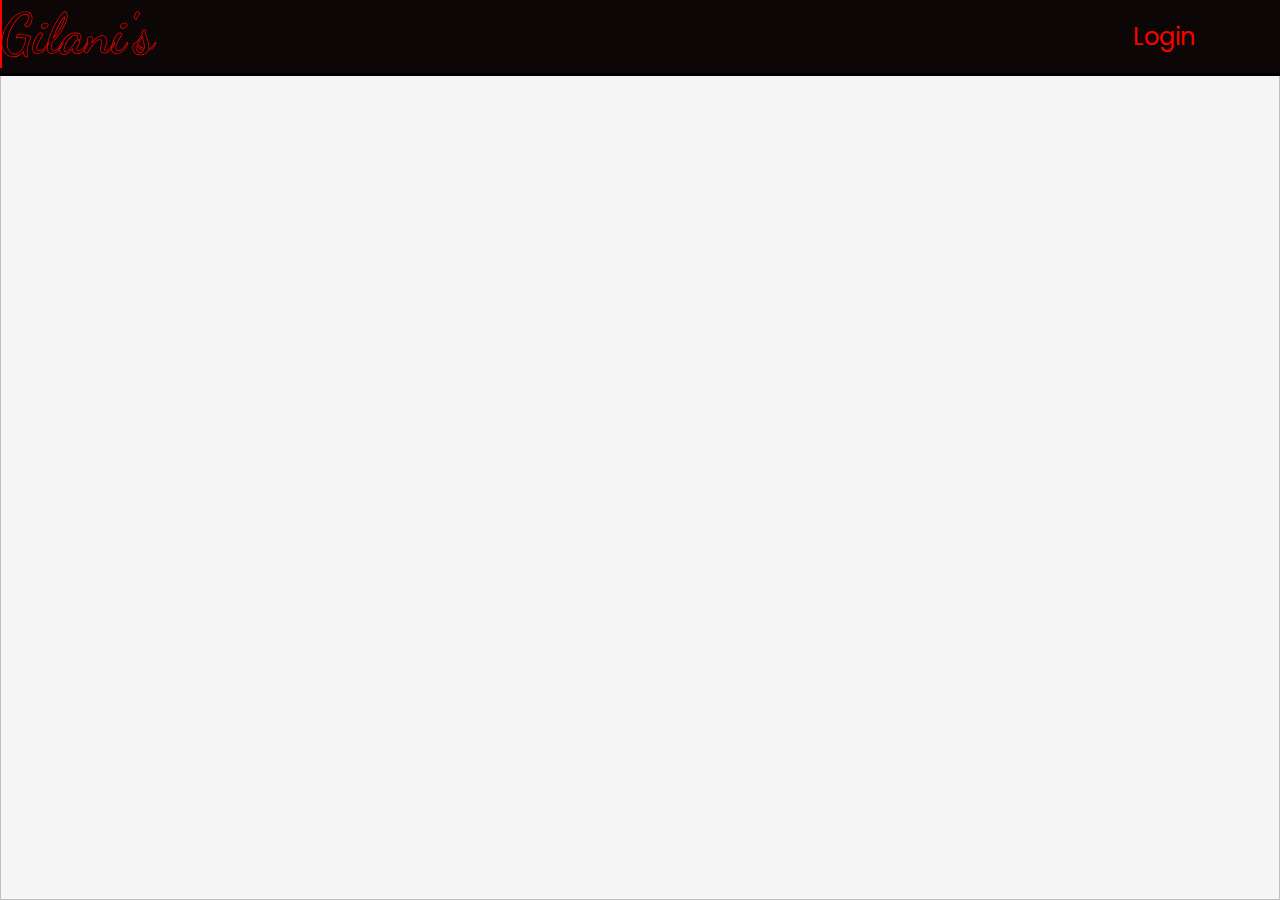
==== commit 8979603d: "menu-btn" ====
--- a/index.html
+++ b/index.html
@@ -34,6 +34,11 @@
     
    <header class="header">
       <a href="#" class="logo">Gilani's</a>
+      
+        <div class="menu" id="menu-btn">
+          <i class='bx bx-menu'></i>
+        </div>
+       
 
       <div class="heading">
         <h1>DASHBOARD</h1>
@@ -54,11 +59,6 @@
       </div>
     </header> 
     <aside>
-      <div class="top">
-    <div class="close" id="close-btn">
-       <i class='bx bx-x'></i>
-    </div>
-   </div>
    <div class="sidebar">
     <a href="index.html">
       <i class='bx bxs-dashboard'></i>
--- a/css/style.css
+++ b/css/style.css
@@ -45,10 +45,6 @@
     font-size: 0.87rem;
   }
   
-  .text-muted {
-    color: black;
-  }
-
   img {
     display: block;
     width: 100%;
@@ -143,6 +139,17 @@
   animation-delay: 1.5s;
 }
 
+.menu i{
+  display: flex;
+  align-items: center;
+  justify-content: center;
+  margin-left: 4rem;
+  bottom: 0;
+  font-size: 1.6rem;
+  transition: all 300ms ease;
+  cursor: pointer;
+}
+
 .header .heading {
   position: absolute;
   display: flex;
@@ -169,18 +176,6 @@
   animation: showMenu 400ms ease fowards;
 }
 
-aside .top {
-  background-color: var(--bg-color);
-  display: flex;
-  align-items: center;
-  justify-content: space-between;
-  margin-top: 1.4rem;
-}
-
-aside .close {
- display: none;
-}
-
 aside .sidebar {
   grid-area: sidebar;
   color: var(--text-color);
@@ -190,7 +185,7 @@
   flex-direction: column;
   height: 100%;
   position: relative;
-  top: 3rem;
+  top: 4rem;
 }
 
 aside .sidebar a {
@@ -204,7 +199,7 @@
   transition: all 300ms ease;
 }
 
-aside .sidebar a i, .card-inner i {
+aside .sidebar a i, .card-inner i{
   font-size: 1.6rem;
   transition: all 300ms ease;
 }
@@ -581,8 +576,7 @@
   border-radius: 50px;
   padding: 10px 20px;
   position: relative;
-  color: transparent;
-  -webkit-text-stroke: .5px var(--main-color);
+  color: var(--main-color);
   font-size: 1.5rem;
   background: transparent;
   z-index: 1;
@@ -609,6 +603,13 @@
 .navbar .btnlogin-popup:hover::before {
   width: 100%;
 }
+
+.home-login img {
+  align-items: center;
+  justify-content: center;
+  height: 100vh;
+}
+
 
 .wrapper {
   position: absolute;
@@ -763,25 +764,6 @@
   font-weight: 500;
 }
 
-.login-register {
-  font-size: .9rem;
-  color: var(--text-color);
-  text-align: center;
-  font-weight: 500;
-  margin: 25px 0 10px;
-}
-
-.login-register a {
-  color: var(--main-color);
-  text-decoration: none;
-  font-weight: 600;
-}
-
-.login-register a:hover {
-  text-decoration: underline;
-}
-
-
 
 /* Small devices (phones, less than 768px) */
 @media (max-width: 767px) {
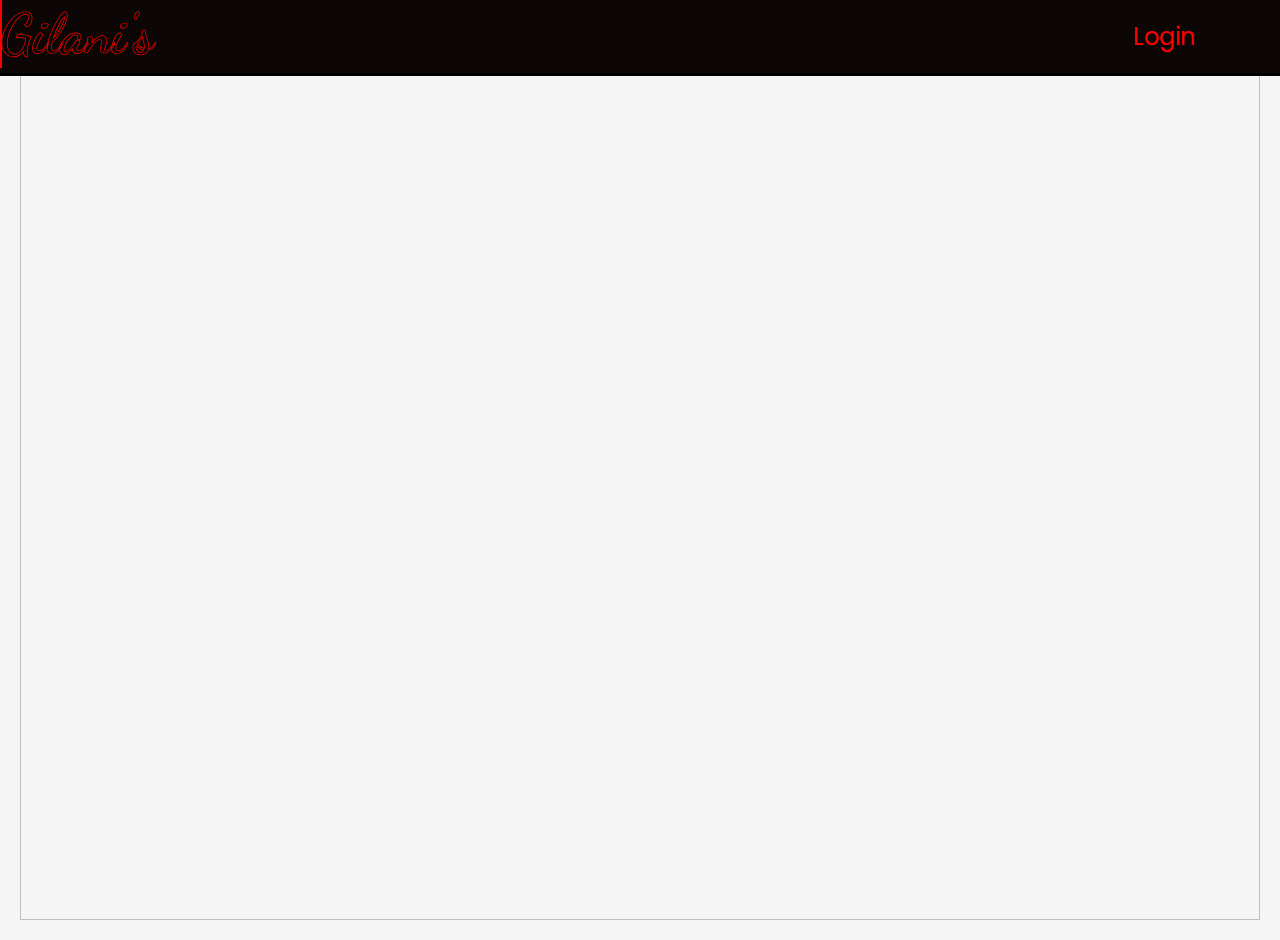
==== commit 812d55ca: "display" ====
--- a/index.html
+++ b/index.html
@@ -9,7 +9,31 @@
     if (!localStorage.getItem('loggedIn')) {
       window.location.href = 'login.html';
     }
-  </script>
+    
+document.addEventListener('DOMContentLoaded', function () {
+  const menuBtn = document.getElementById('menu-btn');
+  const aside = document.querySelector('aside');
+  const mainContent = document.querySelector('.main-content');
+
+  console.log('Menu Button:', menuBtn); // Debugging line
+
+  menuBtn.addEventListener('click', function () {
+    console.log('Menu button clicked'); // Debugging line
+    aside.classList.toggle('hidden');
+    mainContent.classList.toggle('expanded');
+  });
+});
+
+  // Apply theme immediately
+  (function() {
+            const savedTheme = localStorage.getItem('theme') || 'light';
+            if (savedTheme === 'dark') {
+                document.documentElement.classList.add('dark-theme');
+            }
+        })();
+
+</script>
+
 
   <link rel="stylesheet" href="css/style.css">
 
@@ -29,12 +53,12 @@
 <link rel="stylesheet" href="https://fonts.googleapis.com/css2?family=Material+Symbols+Outlined:opsz,wght,FILL,GRAD@20..48,100..700,0..1,-50..200" />
 
 </head>
-<body>
+<body id="dashboard">
   <div class="home">
     
    <header class="header">
       <a href="#" class="logo">Gilani's</a>
-      
+
         <div class="menu" id="menu-btn">
           <i class='bx bx-menu'></i>
         </div>
@@ -58,6 +82,8 @@
         </div>
       </div>
     </header> 
+
+    <!--aside start-->
     <aside>
    <div class="sidebar">
     <a href="index.html">
@@ -84,16 +110,16 @@
    <!--aside end-->
 
    <div class="main-content">
-      <div class="date">
-          <input type="date" id="dateInput">
-          <button onclick="searchData()">Search</button>
-      </div>
-
-      <div class="search">
-        <input type="text" id="searchInput" placeholder="Search...">
-        <button onclick="searchFunction()">Search</button>
-      </div>
-
+    <div class="date">
+      <label for="startDateInput">Start Date:</label>
+      <input type="date" id="startDateInput">
+      
+      <label for="endDateInput">End Date:</label>
+      <input type="date" id="endDateInput">
+      
+      <button onclick="searchData()">Search</button>
+  </div>
+  
     <div class="main-cards">
       <div class="card">
         <div class="card-inner">
@@ -328,13 +354,11 @@
             <a href="#" data-month="November">November</a>
             <a href="#" data-month="December">December</a>
           </div>
-          
         </div>
         <button id="monthBtn">Monthly</button>
       </div>
     </div>
   </div>
-
 </div>
    <!--main-content end-->
   <!--JavaScript-->
--- a/css/style.css
+++ b/css/style.css
@@ -14,7 +14,7 @@
     --focus: #f5f5f5;
   }
   
-  .dark-theme {
+ .dark-theme {
     --main-color: white;
     --background-color: #0c0606;
     --text-color: #f5f5f5;
@@ -25,6 +25,7 @@
   body {
   background-color: var(--background-color);
   color: var(--text-color);
+  transition: background-color 0s, color 0s ease;
   }
 
   a {
@@ -78,13 +79,14 @@
   
 
   /*home css*/
-.home {
-  display: grid;
-  grid-template-columns: 260px 1fr 1fr 1fr;
-  grid-template-areas: "sidebar header header header"
-  "sidebar main main main ";
-  height: 100vh;
-}
+  .home {
+    display: flex;
+    grid-template-columns: 260px 1fr ; /* Adjust as per the aside width */
+    grid-template-areas: 
+      "sidebar header"
+      "sidebar main";
+    height: 100vh;
+  }
 
 .header {
   grid-area: header;
@@ -164,29 +166,49 @@
 }
 
 aside {
-  position: fixed;
-  height: 100vh;
-  padding-bottom: 2%;
-  left: 0; 
-  top: 0; 
-  width: 200px; 
-  display: flex;
-  flex-direction: column;
-  background-color: var(--background-color);
-  animation: showMenu 400ms ease fowards;
+    grid-area: sidebar;
+    position: fixed;
+    height: 100vh;
+    padding-bottom: 2%;
+    left: 0;
+    top: 0;
+    width: 190px;
+    display: flex;
+    flex-direction: column;
+    background-color: var(--background-color);
+    transition: width 0.3s;
+  
 }
 
 aside .sidebar {
   grid-area: sidebar;
   color: var(--text-color);
   border-right: solid var(--text-color);
-  background: var(--background-color);
+  background:var(--background-color);
   display: flex;
   flex-direction: column;
   height: 100%;
   position: relative;
-  top: 4rem;
-}
+  top: 4.4rem;
+  transition: width 0.5s ease;
+  z-index: 1;
+}
+
+aside.hidden ~ .main-content {
+  margin-left: 0;
+  width: 100%;
+}
+
+aside:not(.hidden) ~ .main-content {
+  margin-left: 190px; /* Width of the sidebar */
+  width: calc(100% - 190px); /* Adjust width when sidebar is visible */
+}
+
+.hidden {
+  width: 0;
+  overflow: hidden;
+}
+
 
 aside .sidebar a {
   display: flex;
@@ -206,7 +228,7 @@
 
 aside .sidebar a:last-child{
   position: absolute;
-  bottom: 2rem;
+  bottom: 5rem;
   width: 100%;
 }
 
@@ -238,10 +260,13 @@
 
 .main-content {
   grid-area: main;
+  background-color: var(--background-color);
   margin-top: 2.8rem;
-  overflow-y: auto;
-  padding: 20px 20px;
-}
+  padding: 20px 10px 20px 20px;
+  transition: margin-left 0.3s, width 0.3s;
+  overflow-x: hidden;
+}
+
 
 .main-content .date {
   display: inline-block;
@@ -258,7 +283,7 @@
   background: var(--chart-bg);
   display: flex;
   justify-content: space-between;
-  margin: 50px 50px 50px 0;
+  margin: 50px;
   border-radius: 20px;
   padding: 8px;
 }
@@ -296,7 +321,7 @@
 
 
 section{
-  margin: 50px 50px 50px 0;
+  margin: 50px;
   padding-top: 10px;
   display: flex;
   text-transform: uppercase;
@@ -327,7 +352,7 @@
  }
  
 .tbl-content{
-  height:200px;
+  height:150px;
   overflow-x:auto;
   margin-top: 0px;
   border: 1px solid rgba(255,255,255,0.3);
@@ -355,12 +380,13 @@
   display: grid;
   grid-template-columns: 1fr 1fr;
   gap: 20px;
-  margin: 50px 50px 50px 0;
+  margin: 50px;
 }
 
 .charts-card {
   background-color: var(--chart-bg);
   margin-bottom: 20px;
+  height: 20rem;
   padding: 25px;
   box-sizing: border-box;
   -webkit-column-break-inside: avoid;
@@ -396,6 +422,7 @@
 
 
 .btn-box.btns .btn, .dropbtn, .dropdownbtn, #monthBtn, #monthlyBtn {
+  margin-bottom: 10px;
   padding: 10px;
   border-radius: 15px;
   font-size: 14px;
@@ -860,24 +887,6 @@
   }
 }
 
-/* Specific media query for 1366px width */
-@media (min-width: 1366px) and (max-width: 1366px) and (min-height: 768px) and (max-height: 768px) {
-  .home {
-    grid-template-columns: 14rem auto 22rem;
-  }
-
-  .header {
-    padding: 2rem 8%;
-  }
-
-  main .main-content {
-    grid-template-columns: repeat(3, 1fr);
-  }
-
-  main .graph {
-    grid-template-columns: repeat(2, 1fr);
-  }
-}
 
 /* Extra large devices (large desktops, 1441px and up) */
 @media (min-width: 1441px) {
@@ -893,6 +902,14 @@
     grid-template-columns: repeat(3, 1fr);
   }
 
+  .menu i {
+    margin-left: 6rem;
+  }
+
+  .charts-card{
+    height: 30rem;
+  }
+
   main .graph {
     grid-template-columns: repeat(2, 1fr);
   }
